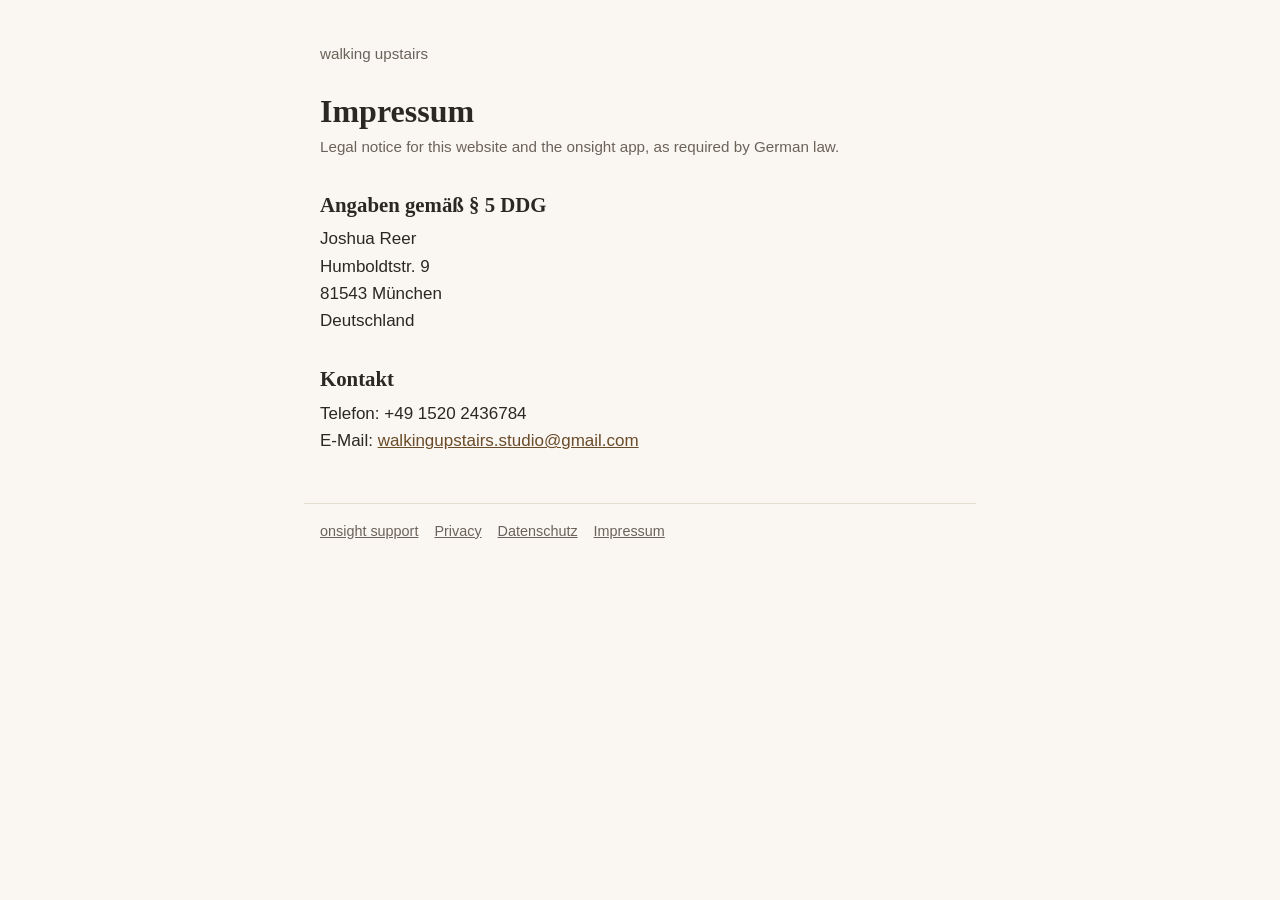
==== impressum/index.html @ 38d5b49f "onsight privacy policy (EN/DE), support page and Impressum" ====
<!doctype html>
<html lang="de">
<head>
<meta charset="utf-8">
<meta name="viewport" content="width=device-width, initial-scale=1">
<title>Impressum</title>
<link rel="stylesheet" href="../style.css">
</head>
<body>
<header><a href="../">walking upstairs</a></header>
<main>
<h1>Impressum</h1>
<p class="meta" lang="en">Legal notice for this website and the onsight app, as required by German law.</p>

<h2>Angaben gemäß § 5 DDG</h2>
<address>
Joshua Reer<br>
Humboldtstr. 9<br>
81543 München<br>
Deutschland
</address>

<h2>Kontakt</h2>
<p>Telefon: +49 1520 2436784<br>
E-Mail: <a href="mailto:walkingupstairs.studio@gmail.com">walkingupstairs.studio@gmail.com</a></p>
</main>
<footer>
<a href="../onsight/support/" lang="en">onsight support</a><a href="../onsight/privacy/" lang="en">Privacy</a><a href="../onsight/datenschutz/">Datenschutz</a><a href="./">Impressum</a>
</footer>
</body>
</html>
---- style.css ----
:root {
  --paper: #faf7f2;
  --ink: #2b2723;
  --muted: #6b635a;
  --line: #e4ddd2;
  --link: #6a4b2a;
}
@media (prefers-color-scheme: dark) {
  :root {
    --paper: #1d1b19;
    --ink: #eee8df;
    --muted: #a99f93;
    --line: #3a3530;
    --link: #e2c39a;
  }
}
* { box-sizing: border-box; }
html { -webkit-text-size-adjust: 100%; }
body {
  margin: 0;
  background: var(--paper);
  color: var(--ink);
  font: 17px/1.6 -apple-system, BlinkMacSystemFont, "Segoe UI", Roboto, Helvetica, Arial, sans-serif;
}
main, header, footer { max-width: 42rem; margin: 0 auto; padding: 0 1rem; }
header { padding-top: 2.5rem; }
header a { color: var(--muted); text-decoration: none; font-size: 0.95rem; }
h1, h2 { font-family: ui-serif, "New York", Georgia, "Times New Roman", serif; font-weight: 600; line-height: 1.25; }
h1 { font-size: 2rem; margin: 1.5rem 0 0.25rem; }
h2 { font-size: 1.3rem; margin: 2rem 0 0.5rem; }
p, ul { margin: 0 0 1rem; }
ul { padding-left: 1.25rem; }
li { margin-bottom: 0.4rem; }
a { color: var(--link); }
.meta { color: var(--muted); font-size: 0.95rem; margin-bottom: 1.5rem; }
.lang { color: var(--muted); font-size: 0.95rem; }
address { font-style: normal; margin-bottom: 1rem; }
footer {
  margin-top: 3rem;
  padding-top: 1rem;
  padding-bottom: 2.5rem;
  border-top: 1px solid var(--line);
  color: var(--muted);
  font-size: 0.9rem;
}
footer a { color: var(--muted); margin-right: 1rem; }
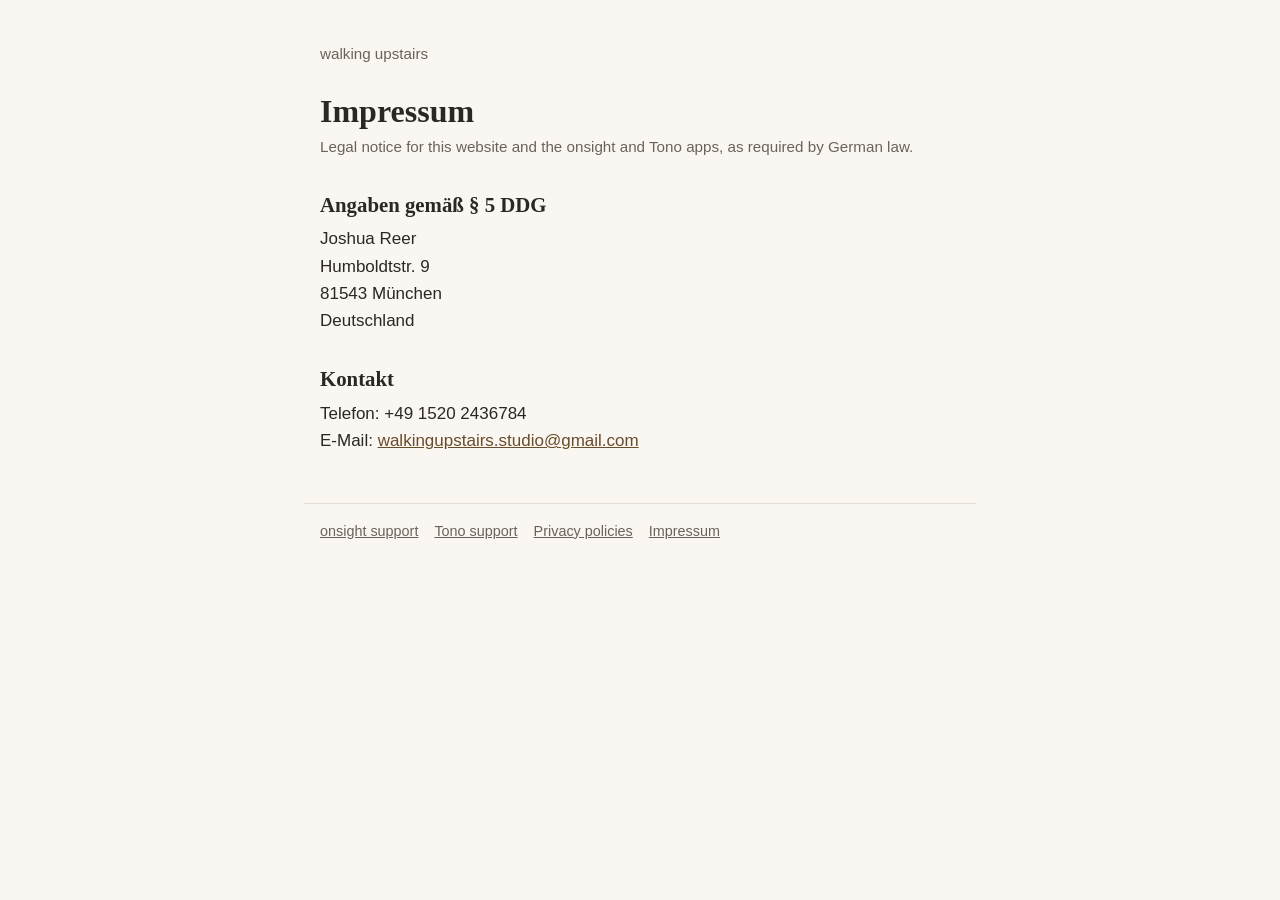
==== commit cc0025d2: "Tono privacy policy (EN/DE), support page; Impressum and home page name Tono Co-Authored-By: Claude " ====
--- a/impressum/index.html
+++ b/impressum/index.html
@@ -10,7 +10,7 @@
 <header><a href="../">walking upstairs</a></header>
 <main>
 <h1>Impressum</h1>
-<p class="meta" lang="en">Legal notice for this website and the onsight app, as required by German law.</p>
+<p class="meta" lang="en">Legal notice for this website and the onsight and Tono apps, as required by German law.</p>
 
 <h2>Angaben gemäß § 5 DDG</h2>
 <address>
@@ -25,7 +25,7 @@
 E-Mail: <a href="mailto:walkingupstairs.studio@gmail.com">walkingupstairs.studio@gmail.com</a></p>
 </main>
 <footer>
-<a href="../onsight/support/" lang="en">onsight support</a><a href="../onsight/privacy/" lang="en">Privacy</a><a href="../onsight/datenschutz/">Datenschutz</a><a href="./">Impressum</a>
+<a href="../onsight/support/" lang="en">onsight support</a><a href="../tono/support/" lang="en">Tono support</a><a href="../" lang="en">Privacy policies</a><a href="./">Impressum</a>
 </footer>
 </body>
 </html>
